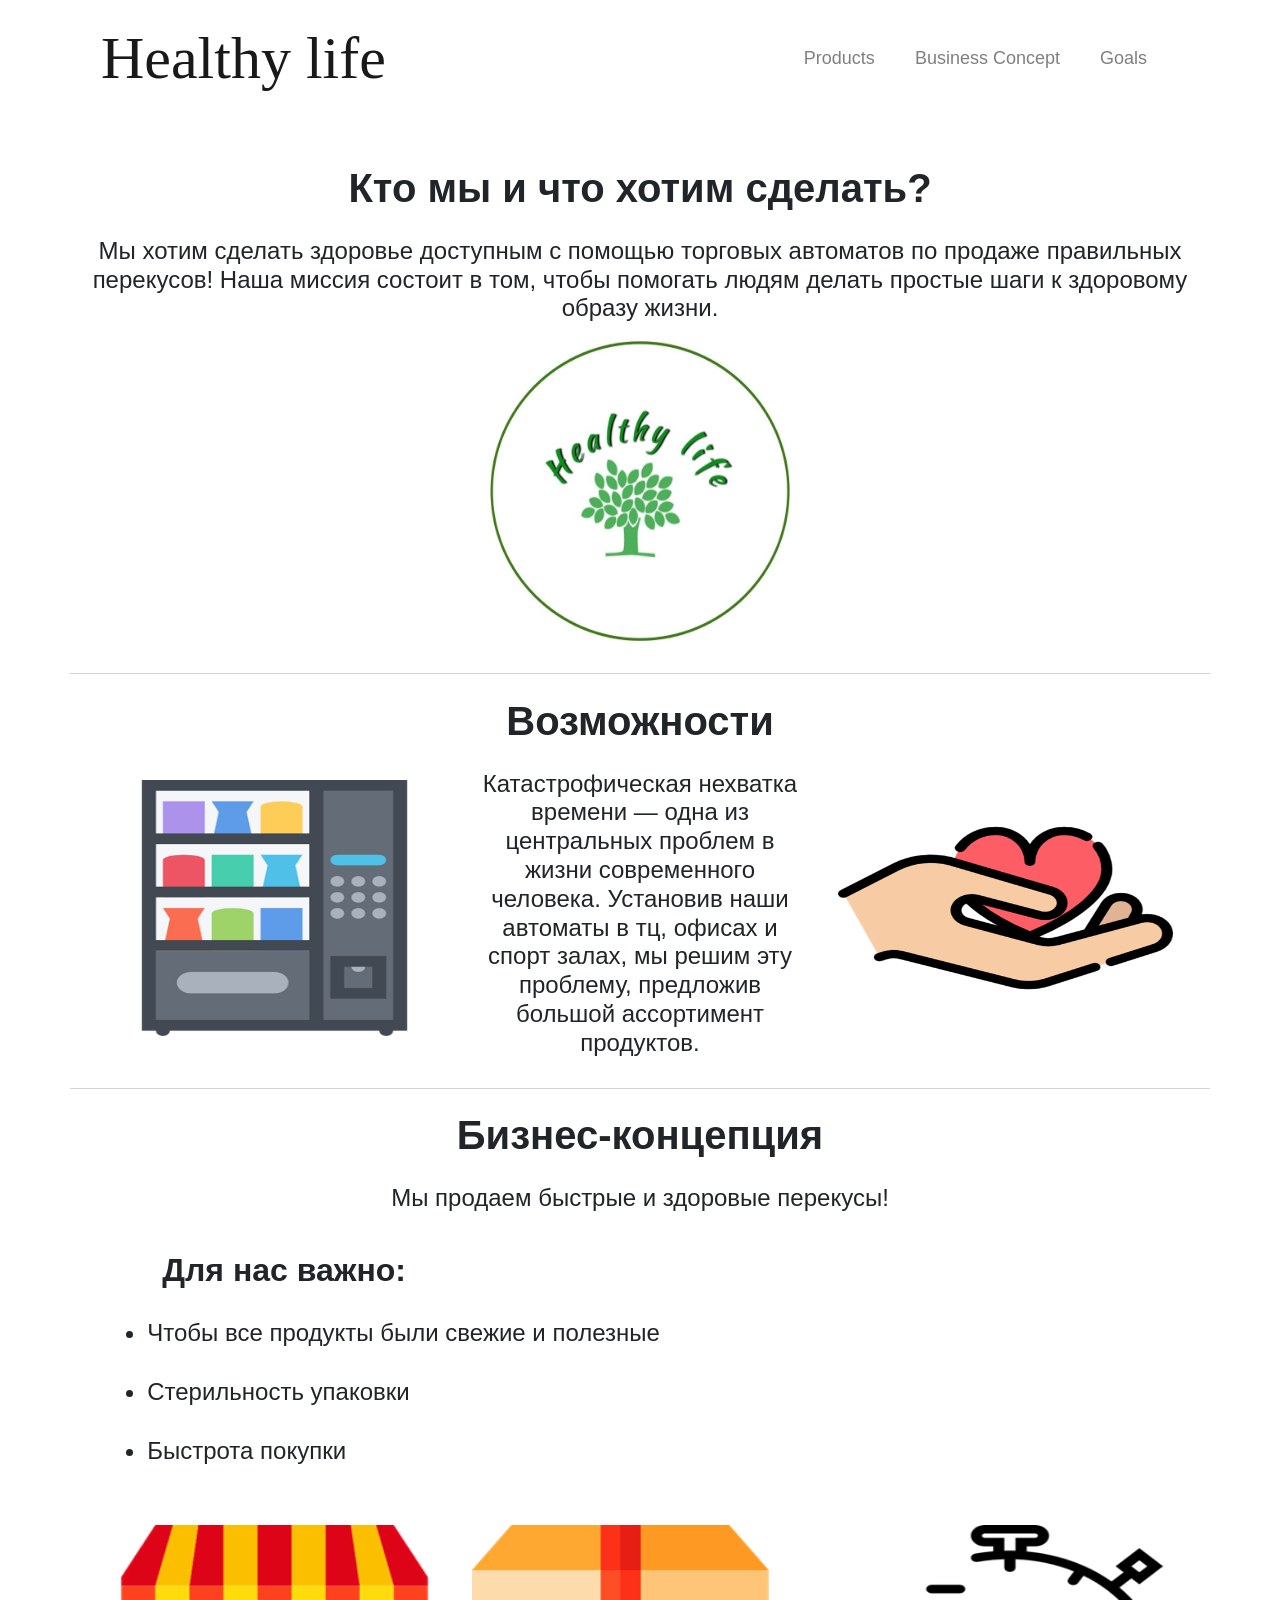
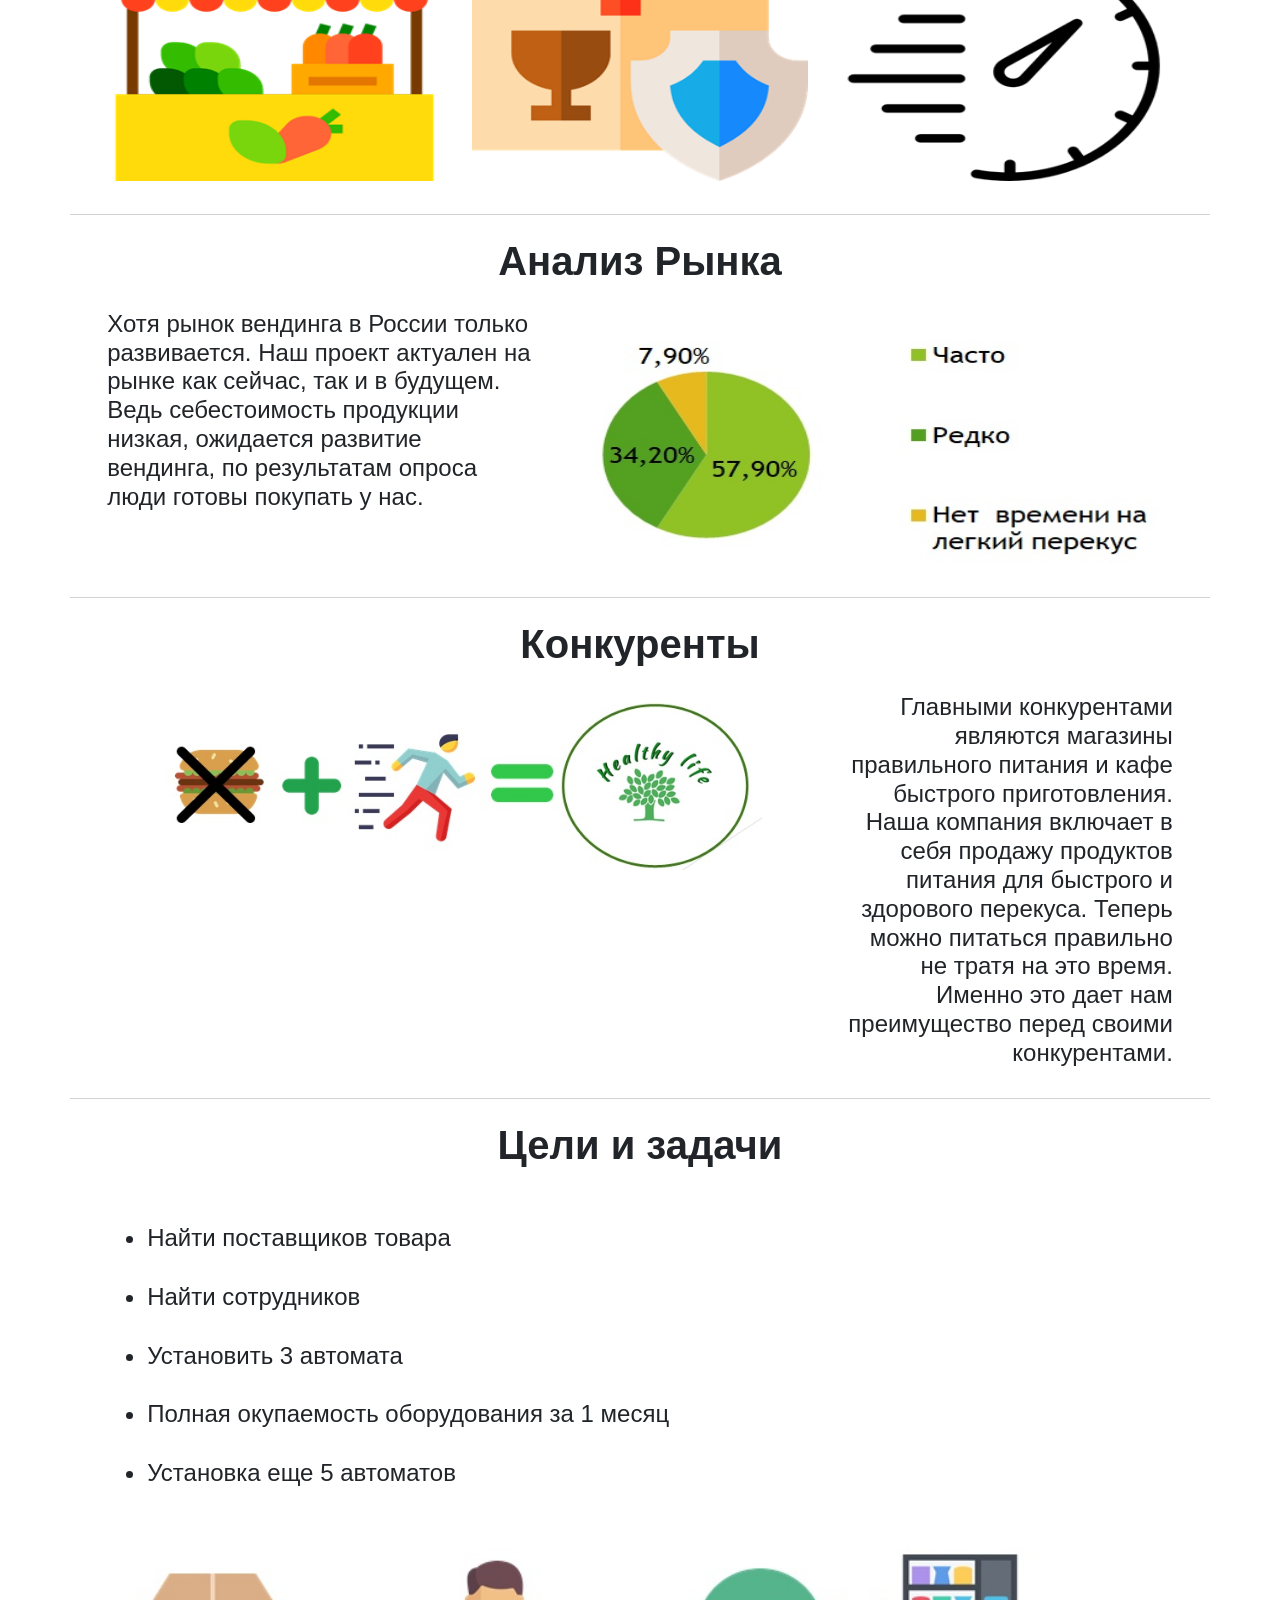
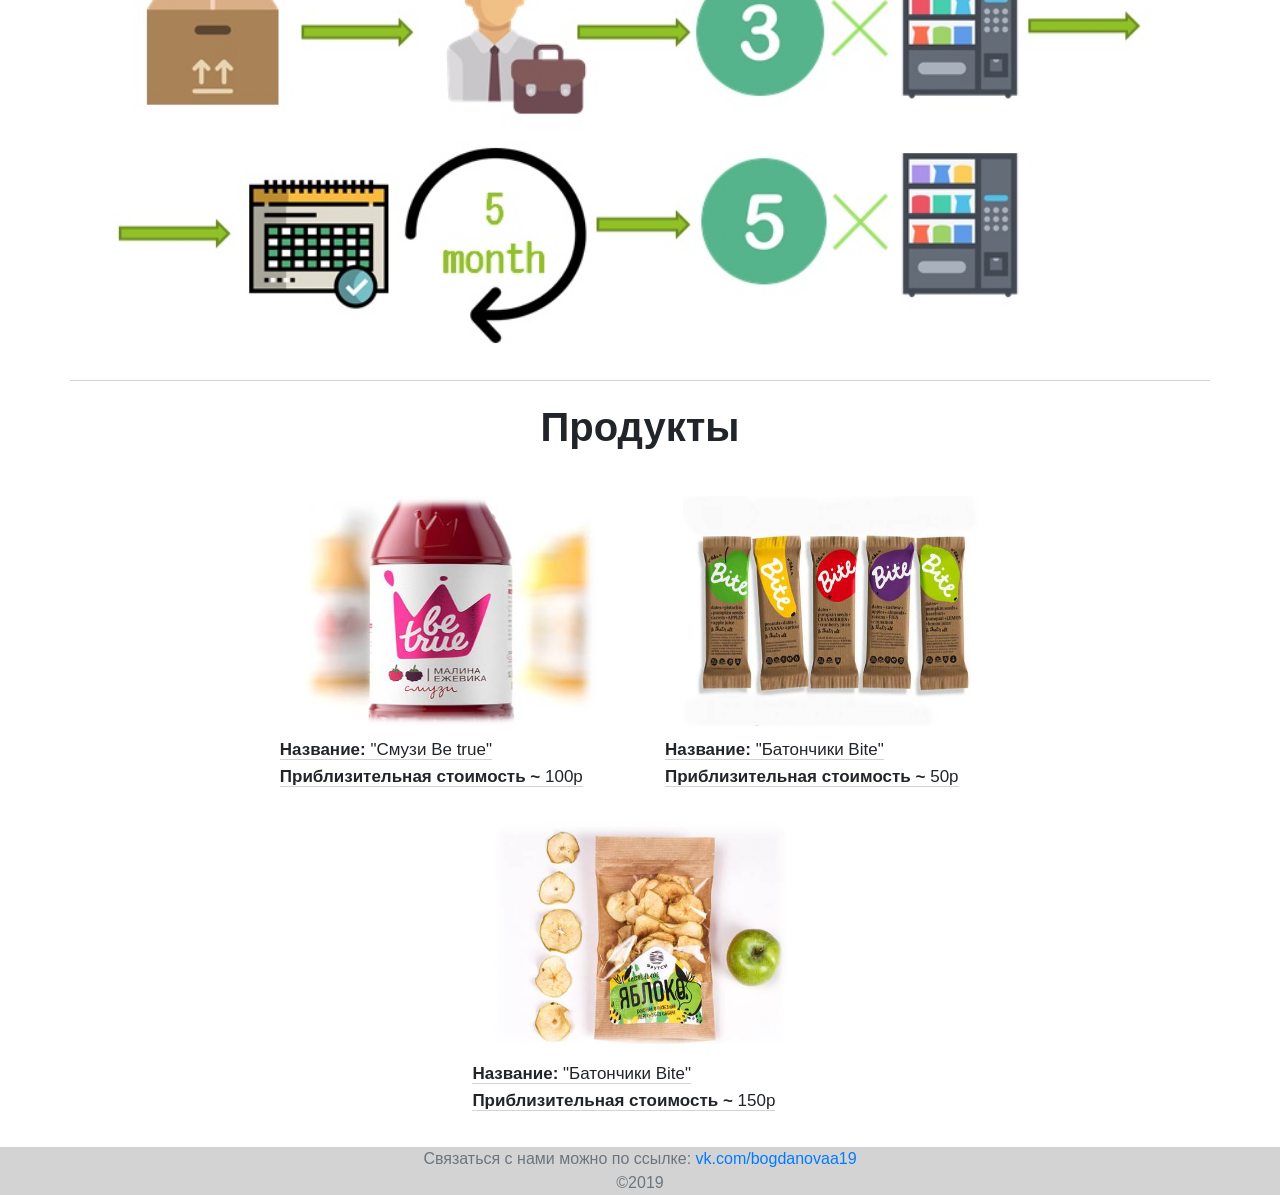
==== Bootstrap/index.html @ 60a6fca2 "Create a website for friend" ====
<!doctype html>
<html lang="en">
<head>
	<!-- Required meta tags -->
	<meta charset="utf-8">
	<meta name="viewport" content="width=device-width, initial-scale=1, shrink-to-fit=no">

	<!-- Bootstrap CSS -->
	<link rel="stylesheet" href="https://stackpath.bootstrapcdn.com/bootstrap/4.3.1/css/bootstrap.min.css" integrity="sha384-ggOyR0iXCbMQv3Xipma34MD+dH/1fQ784/j6cY/iJTQUOhcWr7x9JvoRxT2MZw1T" crossorigin="anonymous">
	<link rel="stylesheet" href="css/style.css">

	<title>Hello, world!</title>
</head>
<body>
	<header class="container">
		<nav class="navbar navbar-expand-lg navbar-light bg-white">
			<a class="navbar-brand" href="">Healthy life</a>
			<button class="navbar-toggler" type="button" data-toggle="collapse" data-target="#navbarNav" aria-controls="navbarNav" aria-expanded="false" aria-label="Toggle navigation">
				<span class="navbar-toggler-icon"></span>
			</button>
			<div class="collapse navbar-collapse" id="navbarNav">
				<ul class="navbar-nav ml-auto">
					<li class="nav-item">
						<a class="nav-link" href="#products">Products</a>
					</li>
					<li class="nav-item">
						<a class="nav-link" href="#bus_con">Business Concept</a>
					</li>
					<li class="nav-item">
						<a class="nav-link" href="#goals">Goals</a>
					</li>

				</ul>
			</div>
		</nav>
	</header>
	<main class="container">
			<div class="row justify-content-center">
				<div class="h1 text-center col-12"><strong>Кто мы и что хотим сделать?</strong></div>
				<div class="h4 text-center">Мы хотим сделать здоровье доступным с помощью торговых автоматов по продаже правильных перекусов! Наша миссия состоит в том, чтобы помогать людям делать простые шаги к здоровому образу жизни.
				</div>
				<img src="img/main_img.jpg" alt="no picture">
			</div>
			<div class="row justify-content-center">
				<div class="h1 text-center col-12"><strong>Возможности</strong></div>
				<img src="img/automat.png" class="col-md-4" alt="no picture">
				<div class="h4 text-center col-md-4">Катастрофическая нехватка времени — одна из центральных проблем в жизни современного человека. Установив наши автоматы в тц, офисах и спорт залах, мы решим эту проблему, предложив большой ассортимент продуктов. 
				</div>
				<img src="img/handheart.png" class="col-md-4" alt="no picture">
			</div>
			<div id="bus_con" class="row justify-content-center">
				<div class="h1 text-center col-12"><strong>Бизнес-концепция</strong></div>
				<div class="h4 text-center col-md-12">Мы продаем быстрые и здоровые перекусы!
				</div>
				<div class="col-md-12">
					<ul id="3" class="h4">
						<div class="h2 col-md-12"><strong>Для нас важно:</strong></div>
						<li>Чтобы все продукты были свежие и полезные </li>
						<li>Стерильность упаковки</li>
						<li>Быстрота покупки </li>
					</ul>
				</div>
				<img src="img/sell.png" class="col-md-4" alt="no picture">
				<img src="img/box.png" class="col-md-4" alt="no picture">
				<img src="img/timer.png" class="col-md-4" alt="no picture">
			</div>
			<div class="row justify-content-center">
				<div class="h1 text-center col-12"><strong>Анализ Рынка</strong></div>
				<div class="h4 col-md-5">Хотя рынок вендинга в России только развивается. Наш проект актуален на рынке как сейчас, так и в будущем. Ведь себестоимость продукции низкая, ожидается развитие вендинга, по результатам опроса люди готовы покупать у нас.
				</div>
				<img src="img/stat.jpg" class="col-md-7" alt="no picture">
			</div>
			<div class="row justify-content-center">
				<div class="h1 text-center col-12"><strong>Конкуренты</strong></div>
				<img src="img/fastfood.jpg" class="col-md-8" alt="no picture">
				<div class="h4 text-right col-md-4">Главными конкурентами являются магазины правильного питания и кафе быстрого приготовления. Наша компания включает в себя продажу продуктов питания для быстрого и здорового перекуса. Теперь можно питаться правильно не тратя на это время. Именно это дает нам преимущество перед своими конкурентами.
				</div>
			</div>
			<div id="goals" class="row justify-content-center">
				<div class="h1 text-center col-12"><strong>Цели и задачи</strong></div>
				<div class="col-md-12">
					<ul id="3" class="h4">
						<li>Найти поставщиков товара </li>
						<li>Найти сотрудников</li>
						<li>Установить 3 автомата</li>
						<li>Полная окупаемость оборудования за 1 месяц</li>
						<li>Установка еще 5 автоматов</li>
					</ul>
				</div>
				<img src="img/process.jpg" alt="no picture">
			</div>
			<div id="products" class="row justify-content-center">
				<div class="h1 text-center col-12"><strong>Продукты</strong></div>

				<div class="pi col-md-4">
					<img class="img-pr" src="img/1pr.jpg" alt="no picture">
					<span><strong>Название:</strong></span><span> "Смузи Be true"</span>
					<br>
					<span><strong>Приблизительная стоимость ~</strong></span><span> 100р</span>
				</div>
				<div class="pi col-md-4">
					<img class="img-pr" src="img/3pr.jpg" alt="no picture">
					<span><strong>Название:</strong></span><span> "Батончики Bite"</span>
					<br>
					<span><strong>Приблизительная стоимость ~</strong></span><span> 50р</span>
				</div>
				<div class="pi col-md-4">
					<img class="img-pr" src="img/2pr.jpg" alt="no picture">
					<span><strong>Название:</strong></span><span> "Батончики Bite"</span>
					<br>
					<span><strong>Приблизительная стоимость ~</strong></span><span> 150р</span>
				</div>
			</div>
	</main>

	<footer class="footer-fluid">
      <div id="f" class="container">
        <div class="text-center"><span class="mx-auto text-muted">Связаться с нами можно по ссылке: <a href="https://vk.com/bogdanovaa19">vk.com/bogdanovaa19</a></span></div>
        <div class="text-center"><span class="text-muted">©2019</span></div>
      </div>
    </footer>
    
	<!-- Optional JavaScript -->
	<!-- jQuery first, then Popper.js, then Bootstrap JS -->
	<script src="https://code.jquery.com/jquery-3.3.1.slim.min.js" integrity="sha384-q8i/X+965DzO0rT7abK41JStQIAqVgRVzpbzo5smXKp4YfRvH+8abtTE1Pi6jizo" crossorigin="anonymous"></script>

	<script src="https://stackpath.bootstrapcdn.com/bootstrap/4.3.1/js/bootstrap.min.js" integrity="sha384-JjSmVgyd0p3pXB1rRibZUAYoIIy6OrQ6VrjIEaFf/nJGzIxFDsf4x0xIM+B07jRM" crossorigin="anonymous"></script>
 <!--  <script src="jquery-3.4.1.min.js"></script>
 	<script src="bootstrap.min.js"></script> -->
 </body>
 </html>
---- Bootstrap/css/style.css ----
header a, main{
	font-family:Trebuchet MS, sans-serif;
	margin-right: 24px;
	font-size: 2.0vh;
}
a[class="navbar-brand"]{
	font-size: 60px;
	font-family:Brush Script MT;
}
main{
	padding-top: 2%;
}
img{

	max-height: 20vw;
	max-width: 30vw;
	height: 300px;
	width: 100px;
	display: block;
	margin:10px auto;
}
img[src="img/main_img.jpg"]{
	max-height: 30vw;
	max-width: 30vw;
	height: 300px;
	width: 300px;
}
img[src="img/stat.jpg"]{
	max-height: 30vw;
	max-width: 70vw;
	height: 25vh;

	margin-top: 30px;
}
img[src="img/fastfood.jpg"]{
	max-height: 30vw;
	max-width: 50vw;
	height: 13vw;
	width: 40vh;
}
img[src="img/process.jpg"]{
	max-height: 40vw;
	max-width: 100vw;
	height: 400px; 
	width: 100vw;
}
.img-pr{
	width: 300px;
	height: 230px;
}
.pi{
	margin: 10px;
}
.pi span {
	border-bottom: 1px solid #D3D3D3;
	font-size: 17px;
}

div[class="row justify-content-center"]{
	border-bottom: 1px solid #D3D3D3;
	padding: 2%;
}
div[id="products"]{
	border:0;
}
div.h1{
	margin-bottom: 25px;
}
ul[id="3"] li{
	margin: 30px 0 20px 0;
}
ul[id="3"]{
	margin: 30px 0 50px 0;
}
footer{
	background-color: #D3D3D3;
}
#f{
}
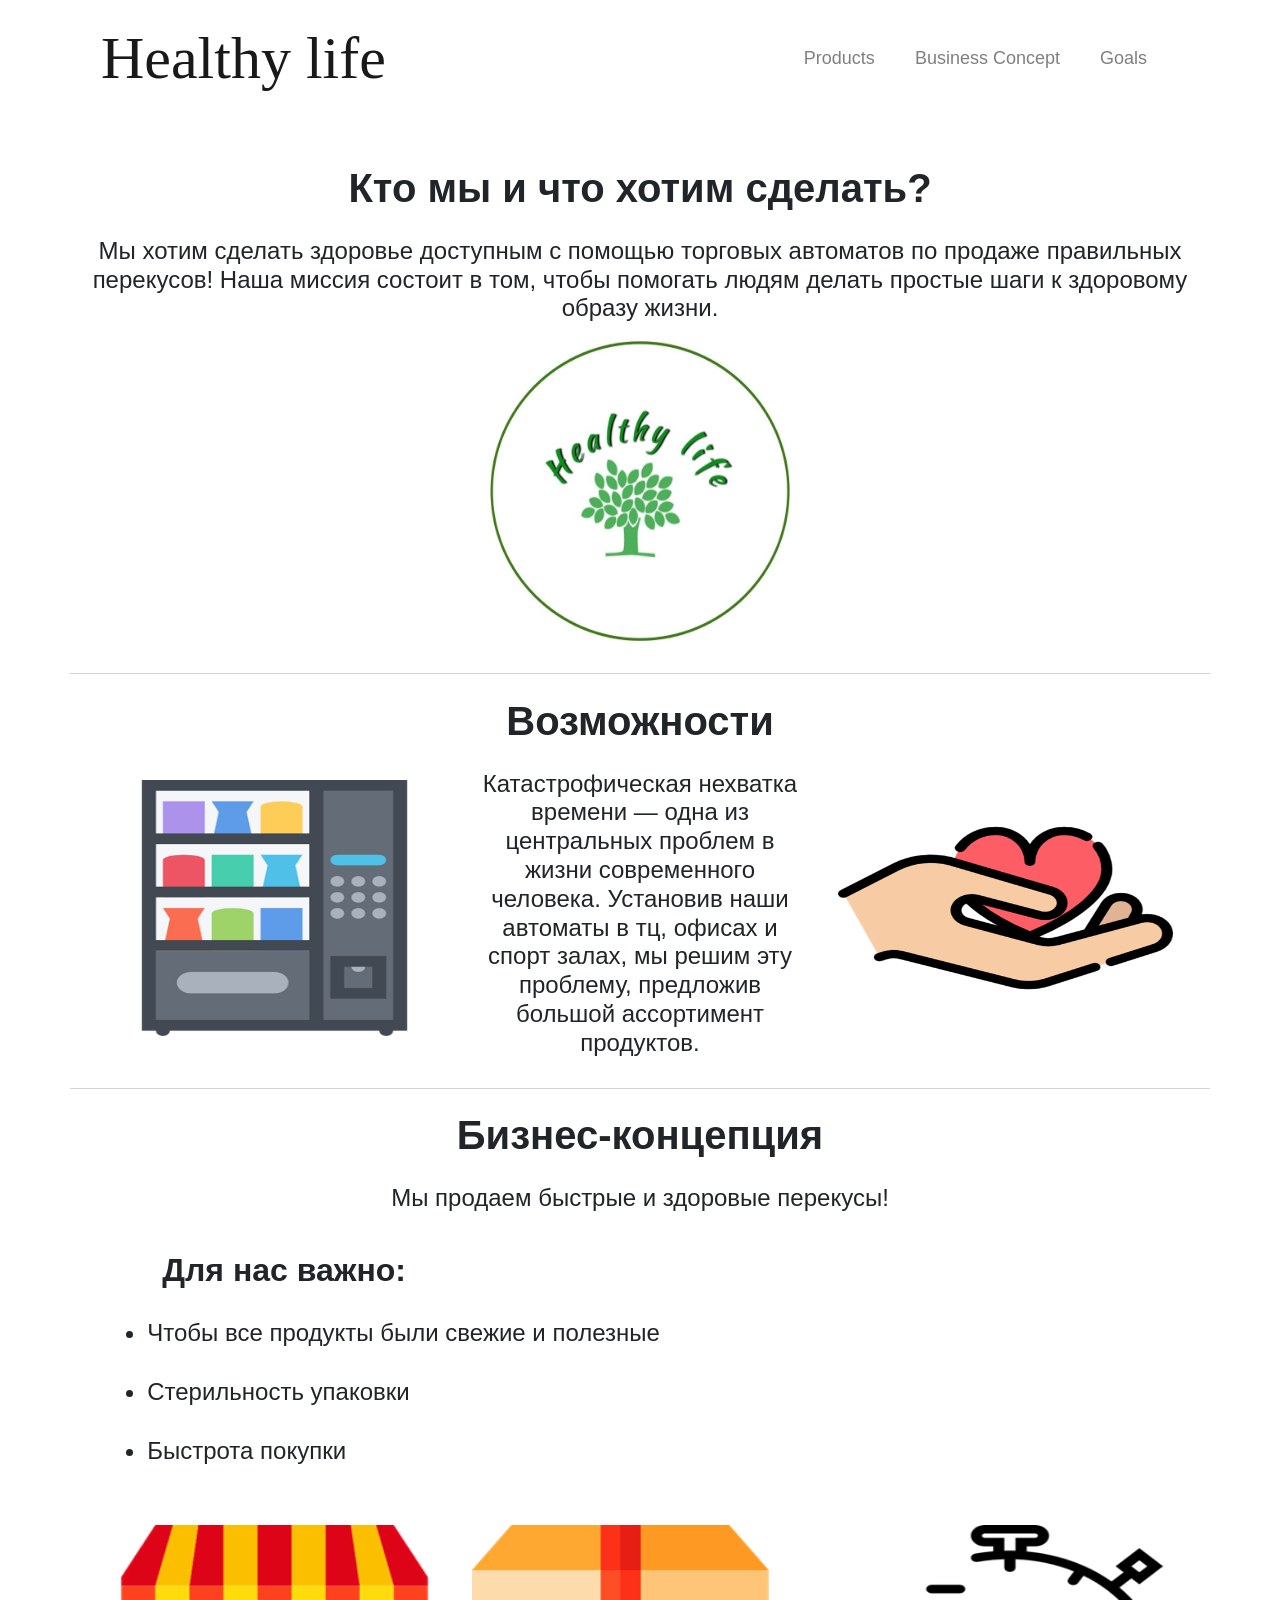
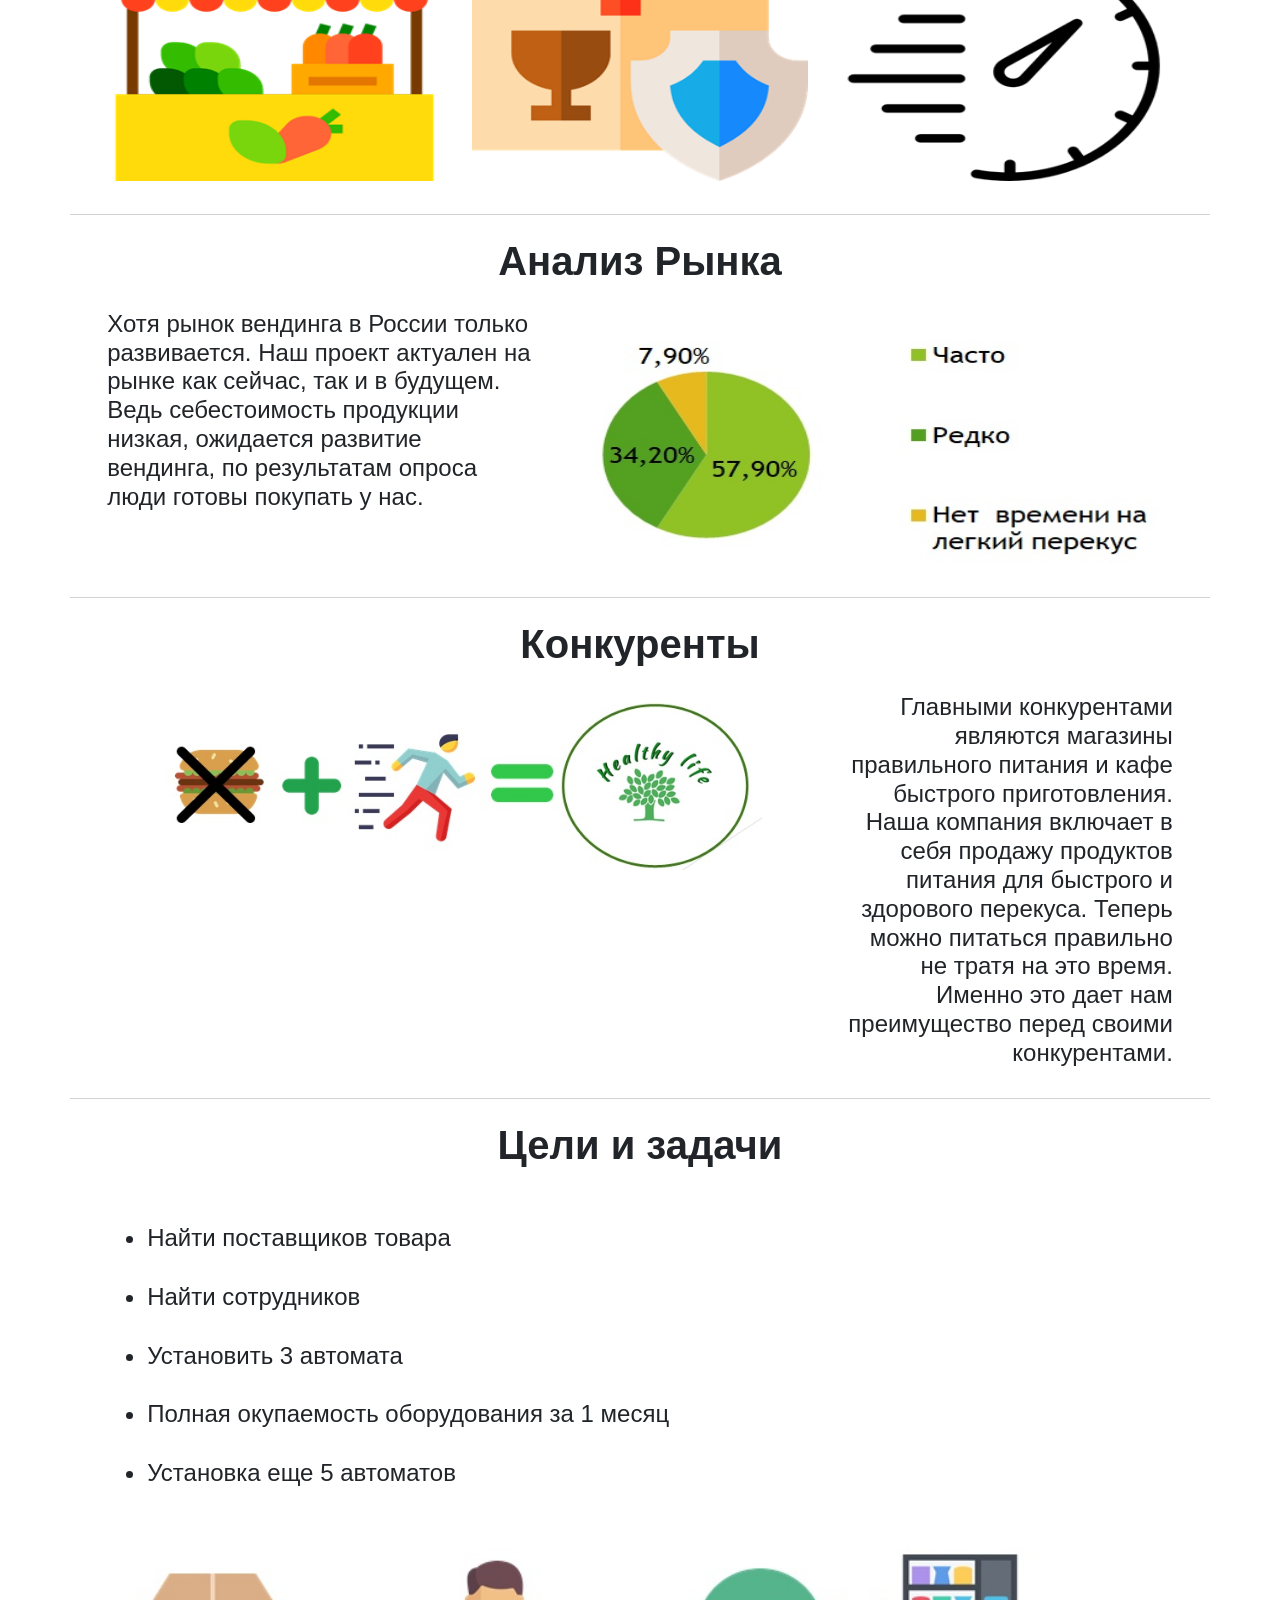
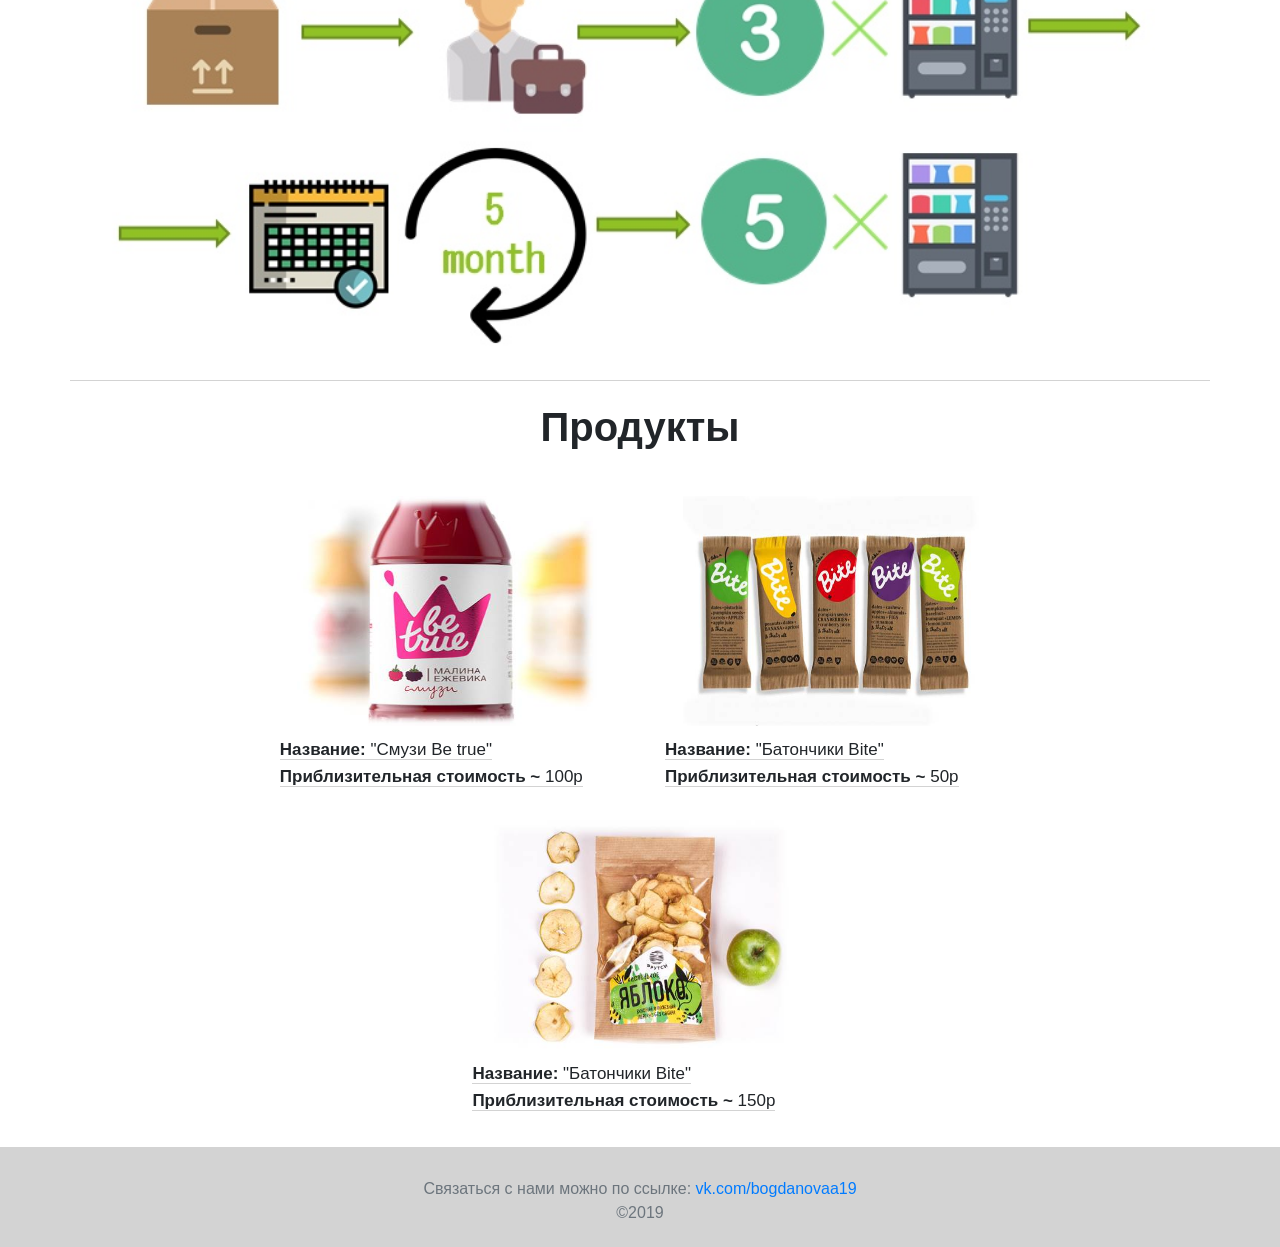
==== commit 01b0d931: "+book classic CS problems" ====
--- a/Bootstrap/index.html
+++ b/Bootstrap/index.html
@@ -1,5 +1,6 @@
-<!doctype html>
-<html lang="en">
+<!DOCTYPE html>
+<html>
+
 <head>
 	<!-- Required meta tags -->
 	<meta charset="utf-8">
@@ -35,91 +36,91 @@
 		</nav>
 	</header>
 	<main class="container">
-			<div class="row justify-content-center">
-				<div class="h1 text-center col-12"><strong>Кто мы и что хотим сделать?</strong></div>
-				<div class="h4 text-center">Мы хотим сделать здоровье доступным с помощью торговых автоматов по продаже правильных перекусов! Наша миссия состоит в том, чтобы помогать людям делать простые шаги к здоровому образу жизни.
-				</div>
-				<img src="img/main_img.jpg" alt="no picture">
+		<div class="row justify-content-center">
+			<div class="h1 text-center col-12"><strong>Кто мы и что хотим сделать?</strong></div>
+			<div class="h4 text-center">Мы хотим сделать здоровье доступным с помощью торговых автоматов по продаже правильных перекусов! Наша миссия состоит в том, чтобы помогать людям делать простые шаги к здоровому образу жизни.
 			</div>
-			<div class="row justify-content-center">
-				<div class="h1 text-center col-12"><strong>Возможности</strong></div>
-				<img src="img/automat.png" class="col-md-4" alt="no picture">
-				<div class="h4 text-center col-md-4">Катастрофическая нехватка времени — одна из центральных проблем в жизни современного человека. Установив наши автоматы в тц, офисах и спорт залах, мы решим эту проблему, предложив большой ассортимент продуктов. 
-				</div>
-				<img src="img/handheart.png" class="col-md-4" alt="no picture">
+			<img src="img/main_img.jpg" alt="no picture">
+		</div>
+		<div class="row justify-content-center">
+			<div class="h1 text-center col-12"><strong>Возможности</strong></div>
+			<img src="img/automat.png" class="col-md-4" alt="no picture">
+			<div class="h4 text-center col-md-4">Катастрофическая нехватка времени — одна из центральных проблем в жизни современного человека. Установив наши автоматы в тц, офисах и спорт залах, мы решим эту проблему, предложив большой ассортимент продуктов. 
 			</div>
-			<div id="bus_con" class="row justify-content-center">
-				<div class="h1 text-center col-12"><strong>Бизнес-концепция</strong></div>
-				<div class="h4 text-center col-md-12">Мы продаем быстрые и здоровые перекусы!
-				</div>
-				<div class="col-md-12">
-					<ul id="3" class="h4">
-						<div class="h2 col-md-12"><strong>Для нас важно:</strong></div>
-						<li>Чтобы все продукты были свежие и полезные </li>
-						<li>Стерильность упаковки</li>
-						<li>Быстрота покупки </li>
-					</ul>
-				</div>
-				<img src="img/sell.png" class="col-md-4" alt="no picture">
-				<img src="img/box.png" class="col-md-4" alt="no picture">
-				<img src="img/timer.png" class="col-md-4" alt="no picture">
+			<img src="img/handheart.png" class="col-md-4" alt="no picture">
+		</div>
+		<div id="bus_con" class="row justify-content-center">
+			<div class="h1 text-center col-12"><strong>Бизнес-концепция</strong></div>
+			<div class="h4 text-center col-md-12">Мы продаем быстрые и здоровые перекусы!
 			</div>
-			<div class="row justify-content-center">
-				<div class="h1 text-center col-12"><strong>Анализ Рынка</strong></div>
-				<div class="h4 col-md-5">Хотя рынок вендинга в России только развивается. Наш проект актуален на рынке как сейчас, так и в будущем. Ведь себестоимость продукции низкая, ожидается развитие вендинга, по результатам опроса люди готовы покупать у нас.
-				</div>
-				<img src="img/stat.jpg" class="col-md-7" alt="no picture">
+			<div class="col-md-12">
+				<ul id="3" class="h4">
+					<div class="h2 col-md-12"><strong>Для нас важно:</strong></div>
+					<li>Чтобы все продукты были свежие и полезные </li>
+					<li>Стерильность упаковки</li>
+					<li>Быстрота покупки </li>
+				</ul>
 			</div>
-			<div class="row justify-content-center">
-				<div class="h1 text-center col-12"><strong>Конкуренты</strong></div>
-				<img src="img/fastfood.jpg" class="col-md-8" alt="no picture">
-				<div class="h4 text-right col-md-4">Главными конкурентами являются магазины правильного питания и кафе быстрого приготовления. Наша компания включает в себя продажу продуктов питания для быстрого и здорового перекуса. Теперь можно питаться правильно не тратя на это время. Именно это дает нам преимущество перед своими конкурентами.
-				</div>
+			<img src="img/sell.png" class="col-md-4" alt="no picture">
+			<img src="img/box.png" class="col-md-4" alt="no picture">
+			<img src="img/timer.png" class="col-md-4" alt="no picture">
+		</div>
+		<div class="row justify-content-center">
+			<div class="h1 text-center col-12"><strong>Анализ Рынка</strong></div>
+			<div class="h4 col-md-5">Хотя рынок вендинга в России только развивается. Наш проект актуален на рынке как сейчас, так и в будущем. Ведь себестоимость продукции низкая, ожидается развитие вендинга, по результатам опроса люди готовы покупать у нас.
 			</div>
-			<div id="goals" class="row justify-content-center">
-				<div class="h1 text-center col-12"><strong>Цели и задачи</strong></div>
-				<div class="col-md-12">
-					<ul id="3" class="h4">
-						<li>Найти поставщиков товара </li>
-						<li>Найти сотрудников</li>
-						<li>Установить 3 автомата</li>
-						<li>Полная окупаемость оборудования за 1 месяц</li>
-						<li>Установка еще 5 автоматов</li>
-					</ul>
-				</div>
-				<img src="img/process.jpg" alt="no picture">
+			<img src="img/stat.jpg" class="col-md-7" alt="no picture">
+		</div>
+		<div class="row justify-content-center">
+			<div class="h1 text-center col-12"><strong>Конкуренты</strong></div>
+			<img src="img/fastfood.jpg" class="col-md-8" alt="no picture">
+			<div class="h4 text-right col-md-4">Главными конкурентами являются магазины правильного питания и кафе быстрого приготовления. Наша компания включает в себя продажу продуктов питания для быстрого и здорового перекуса. Теперь можно питаться правильно не тратя на это время. Именно это дает нам преимущество перед своими конкурентами.
 			</div>
-			<div id="products" class="row justify-content-center">
-				<div class="h1 text-center col-12"><strong>Продукты</strong></div>
+		</div>
+		<div id="goals" class="row justify-content-center">
+			<div class="h1 text-center col-12"><strong>Цели и задачи</strong></div>
+			<div class="col-md-12">
+				<ul id="3" class="h4">
+					<li>Найти поставщиков товара </li>
+					<li>Найти сотрудников</li>
+					<li>Установить 3 автомата</li>
+					<li>Полная окупаемость оборудования за 1 месяц</li>
+					<li>Установка еще 5 автоматов</li>
+				</ul>
+			</div>
+			<img src="img/process.jpg" alt="no picture">
+		</div>
+		<div id="products" class="row justify-content-center">
+			<div class="h1 text-center col-12"><strong>Продукты</strong></div>
 
-				<div class="pi col-md-4">
-					<img class="img-pr" src="img/1pr.jpg" alt="no picture">
-					<span><strong>Название:</strong></span><span> "Смузи Be true"</span>
-					<br>
-					<span><strong>Приблизительная стоимость ~</strong></span><span> 100р</span>
-				</div>
-				<div class="pi col-md-4">
-					<img class="img-pr" src="img/3pr.jpg" alt="no picture">
-					<span><strong>Название:</strong></span><span> "Батончики Bite"</span>
-					<br>
-					<span><strong>Приблизительная стоимость ~</strong></span><span> 50р</span>
-				</div>
-				<div class="pi col-md-4">
-					<img class="img-pr" src="img/2pr.jpg" alt="no picture">
-					<span><strong>Название:</strong></span><span> "Батончики Bite"</span>
-					<br>
-					<span><strong>Приблизительная стоимость ~</strong></span><span> 150р</span>
-				</div>
+			<div class="pi col-md-4">
+				<img class="img-pr" src="img/1pr.jpg" alt="no picture">
+				<span><strong>Название:</strong></span><span> "Смузи Be true"</span>
+				<br>
+				<span><strong>Приблизительная стоимость ~</strong></span><span> 100р</span>
 			</div>
+			<div class="pi col-md-4">
+				<img class="img-pr" src="img/3pr.jpg" alt="no picture">
+				<span><strong>Название:</strong></span><span> "Батончики Bite"</span>
+				<br>
+				<span><strong>Приблизительная стоимость ~</strong></span><span> 50р</span>
+			</div>
+			<div class="pi col-md-4">
+				<img class="img-pr" src="img/2pr.jpg" alt="no picture">
+				<span><strong>Название:</strong></span><span> "Батончики Bite"</span>
+				<br>
+				<span><strong>Приблизительная стоимость ~</strong></span><span> 150р</span>
+			</div>
+		</div>
 	</main>
 
 	<footer class="footer-fluid">
-      <div id="f" class="container">
-        <div class="text-center"><span class="mx-auto text-muted">Связаться с нами можно по ссылке: <a href="https://vk.com/bogdanovaa19">vk.com/bogdanovaa19</a></span></div>
-        <div class="text-center"><span class="text-muted">©2019</span></div>
-      </div>
-    </footer>
-    
+		<div id="f" class="container">
+			<div class="text-center"><span class="mx-auto text-muted">Связаться с нами можно по ссылке: <a href="https://vk.com/bogdanovaa19">vk.com/bogdanovaa19</a></span></div>
+			<div class="text-center"><span class="text-muted">©2019</span></div>
+		</div>
+	</footer>
+	
 	<!-- Optional JavaScript -->
 	<!-- jQuery first, then Popper.js, then Bootstrap JS -->
 	<script src="https://code.jquery.com/jquery-3.3.1.slim.min.js" integrity="sha384-q8i/X+965DzO0rT7abK41JStQIAqVgRVzpbzo5smXKp4YfRvH+8abtTE1Pi6jizo" crossorigin="anonymous"></script>
@@ -128,4 +129,4 @@
  <!--  <script src="jquery-3.4.1.min.js"></script>
  	<script src="bootstrap.min.js"></script> -->
  </body>
- </html>+ <html>
--- a/Bootstrap/css/style.css
+++ b/Bootstrap/css/style.css
@@ -11,7 +11,6 @@
 	padding-top: 2%;
 }
 img{
-
 	max-height: 20vw;
 	max-width: 30vw;
 	height: 300px;
@@ -74,6 +73,8 @@
 }
 footer{
 	background-color: #D3D3D3;
+	height: 100px;
 }
 #f{
-}+	padding-top: 30px;
+}
